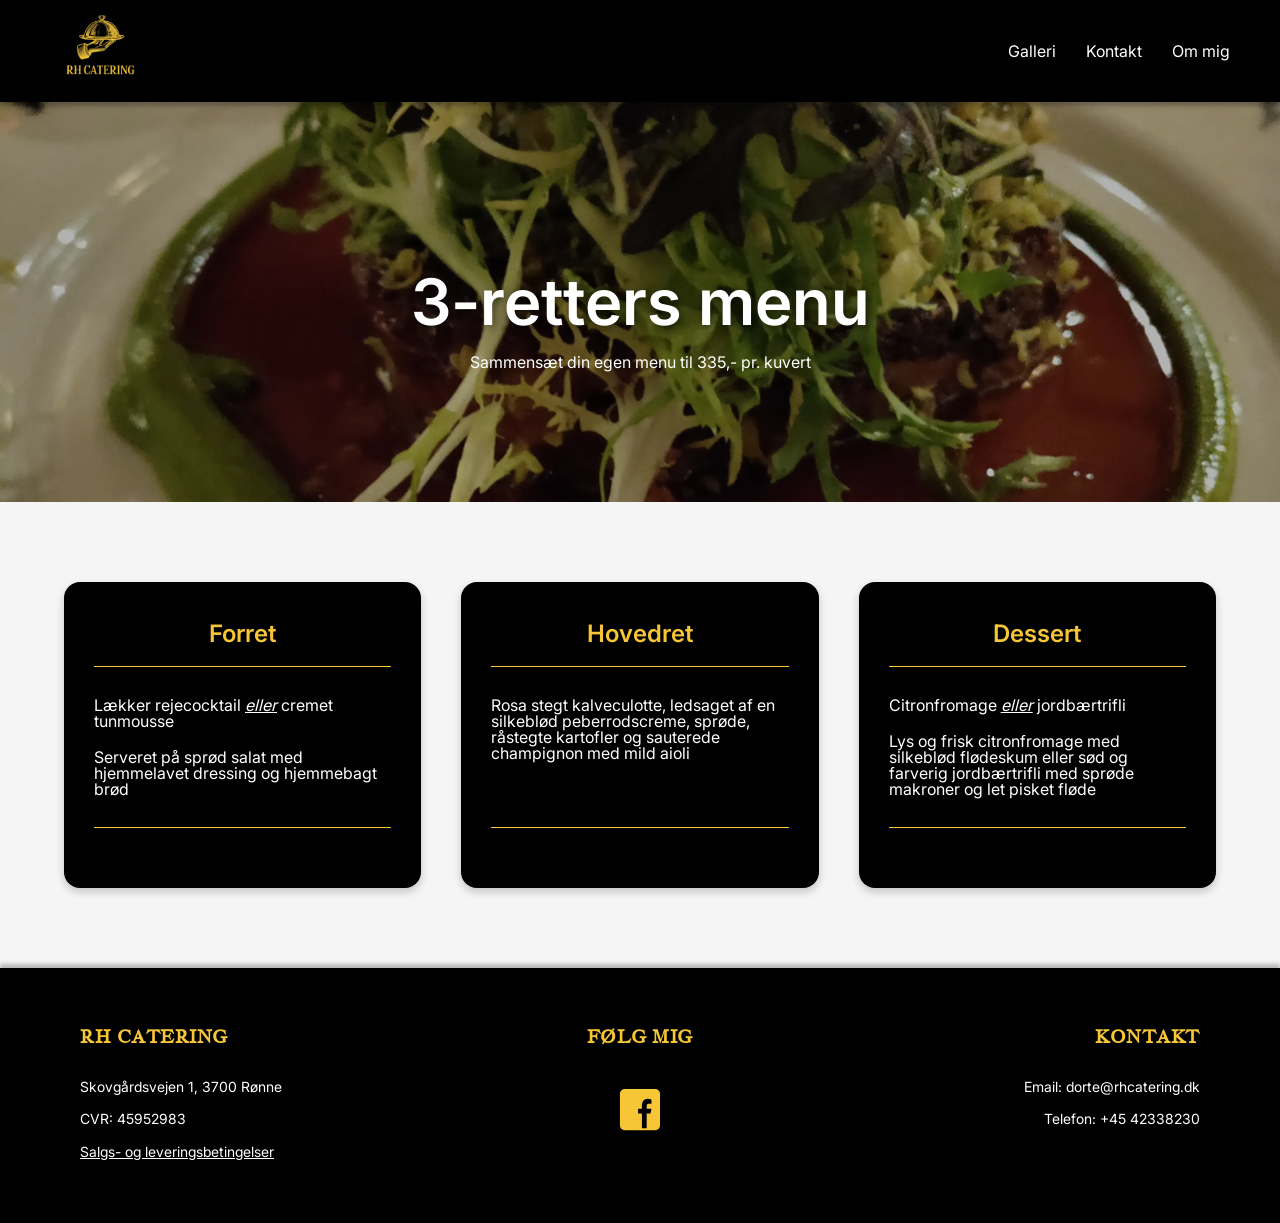
==== 3-retters.html @ 690296f6 "Færdig" ====
<!doctype html>
<html lang="en">
  <head>
    <meta charset="UTF-8" />
    <meta name="viewport" content="width=device-width, initial-scale=1.0" />
    <link rel="icon" type="image/x-icon" href="imgs/favicon.png" />
    <link rel="stylesheet" href="general.css" />
    <link rel="stylesheet" href="menu-v2.css" />
    <title>3-retters menu</title>
  </head>
  <body>
    <header>
      <nav>
        <a href="index.html" class="logo">
          <img src="imgs/logo/logo-square-clean.webp" alt="" class="logo-img" />
        </a>
        <div class="hamburger" onclick="toggleMenu()">
          <span></span>
          <span></span>
          <span></span>
        </div>
        <div class="nav-container" id="navMenu">
          <a href="galleri.html" class="nav-link">Galleri</a>
          <a href="kontakt.html" class="nav-link">Kontakt</a>
          <a href="mig.html" class="nav-link">Om mig</a>
        </div>
      </nav>
    </header>
    <main>
      <section class="hero">
        <img src="imgs/pictures/Group56.webp" alt="" class="hero-img" />
        <h1 class="hero-title">3-retters menu</h1>
        <p class="hero-subtitle">
          Sammensæt din egen menu til 335,- pr. kuvert
        </p>
      </section>
      <section class="menu">
        <div class="menu-card">
          <h3 class="menu-card-title">Forret</h3>
          <div class="menu-card-items">
            <p>Lækker rejecocktail <i>eller</i> cremet tunmousse</p>
            <p>
              Serveret på sprød salat med hjemmelavet dressing og hjemmebagt
              brød
            </p>
          </div>
          <p class="menu-card-price"></p>
        </div>
        <div class="menu-card">
          <h3 class="menu-card-title">Hovedret</h3>
          <div class="menu-card-items">
            <p>
              Rosa stegt kalveculotte, ledsaget af en silkeblød peberrodscreme,
              sprøde, råstegte kartofler og sauterede champignon med mild aioli
            </p>
          </div>
          <p class="menu-card-price"></p>
        </div>
        <div class="menu-card">
          <h3 class="menu-card-title">Dessert</h3>
          <div class="menu-card-items">
            <p>Citronfromage <i>eller</i> jordbærtrifli</p>
            <p>
              Lys og frisk citronfromage med silkeblød flødeskum eller sød og
              farverig jordbærtrifli med sprøde makroner og let pisket fløde
            </p>
          </div>
          <p class="menu-card-price"></p>
        </div>
      </section>
    </main>
    <footer>
      <div class="info footer-container">
        <h3 class="footer-title">RH Catering</h3>
        <p>Skovgårdsvejen 1, 3700 Rønne</p>
        <p>CVR: 45952983</p>
        <a href="betingelser.html">Salgs- og leveringsbetingelser</a>
      </div>
      <div class="socials footer-container">
        <h3 class="footer-title">Følg mig</h3>
        <a
          href="https://www.facebook.com/profile.php?id=61586051840915"
          target="_blank"
        >
          <img src="imgs/icons/facebook-brand.svg" alt="" />
        </a>
      </div>
      <div class="contact footer-container">
        <h3 class="footer-title">Kontakt</h3>
        <p>Email: dorte@rhcatering.dk</p>
        <p>Telefon: +45 42338230</p>
      </div>
    </footer>
    <script>
      function toggleMenu() {
        const navMenu = document.getElementById("navMenu");
        navMenu.classList.toggle("active");
      }
    </script>
  </body>
</html>
---- general.css ----
html, body, div, span, applet, object, iframe,
h1, h2, h3, h4, h5, h6, p, blockquote, pre,
a, abbr, acronym, address, big, cite, code,
del, dfn, em, img, ins, kbd, q, s, samp,
small, strike, strong, sub, sup, tt, var,
b, u, i, center,
dl, dt, dd, ol, ul, li,
fieldset, form, label, legend,
table, caption, tbody, tfoot, thead, tr, th, td,
article, aside, canvas, details, embed, 
figure, figcaption, footer, header, hgroup, 
menu, nav, output, ruby, section, summary,
time, mark, audio, video {
	margin: 0;
	padding: 0;
	border: 0;
}
/* HTML5 display-role reset for older browsers */
article, aside, details, figcaption, figure, 
footer, header, hgroup, menu, nav, section {
	display: block;
}
body {
	line-height: 1;
}
ol, ul {
	list-style: none;
}
blockquote, q {
	quotes: none;
}
blockquote:before, blockquote:after,
q:before, q:after {
	content: '';
	content: none;
}
table {
	border-collapse: collapse;
	border-spacing: 0;
}

@font-face {
    font-family:  inter-reg;
    src: url(fonts/Inter_Regular.ttf);
}

@font-face {
    font-family: inter-semi;
    src: url(fonts/Inter_SemiBold.ttf);
}

@font-face {
	font-family: francois;
	src: url(fonts/JacquesFrancois-Regular.ttf);
}

p, a {
    font-family: inter-reg;
}

h1, h2, h3, h4 {
    font-family: inter-semi;
}

:root {
    --brand: #F6C636;
	--nav-padding: 50px;
}

/* navbar */
header {
	position: sticky;
	top: 0;
	z-index: 100;
}

nav {
	width: 100vw;
	display: flex;
	flex-direction: row;
	justify-content: space-between;
	align-items: center;
	background-color: black;
	box-shadow: 0 4px 4px 0 rgba(0, 0, 0, 0.25);
}

.logo-img {
	width: 100px;
	height: auto;
	padding-left: var(--nav-padding);
}

.nav-container {
	display: flex;
	flex-direction: row;
	gap: 30px;
	padding-right: var(--nav-padding);
}

.nav-container a {
	text-decoration: none;
	color: white;
	display: inline-block;
	position: relative;
}

.nav-container a::after {
  content: '';
  position: absolute;
  width: 100%;
  transform: scaleX(0);
  height: 2px;
  bottom: -5px;
  left: 0;
  background-color: var(--brand);
  /* transform-origin: bottom right; */
  transition: transform 0.25s ease-out;
}

.nav-container a:hover::after {
  transform: scaleX(1);
  /* transform-origin: bottom left; */
}

/* Hamburger Menu */
.hamburger {
	display: none;
	flex-direction: column;
	cursor: pointer;
	padding-right: var(--nav-padding);
	gap: 4px;
}

.hamburger span {
	width: 25px;
	height: 3px;
	background-color: var(--brand);
	transition: all 0.3s ease;
}

/* Footer */
footer {
	width: 100vw;
	background-color: black;
	display: flex;
	flex-direction: row;
	justify-content: space-between;
	padding: 60px 80px;
	box-sizing: border-box;
	box-shadow: 0 -4px 4px 0 rgba(0, 0, 0, 0.25);
}

.footer-title {
	font-family: francois;
	text-transform: uppercase;
	color: var(--brand);
	font-size: 18px;
	margin-bottom: 20px;
	letter-spacing: 0.5px;
}

.footer-container {
	display: flex;
	flex-direction: column;
	gap: 10px;
}

.footer-container a, .footer-container p {
	color: white;
	font-size: 14px;
	line-height: 1.6;
}

.footer-container a {
	text-decoration: underline;
	transition: color 0.3s ease;
}

.footer-container a:hover {
	color: var(--brand);
}

.footer-container img {
	width: 42px;
	height: 42px;
	margin-top: 5px;
	padding: 8px;
	border-radius: 4px;
	cursor: pointer;
	transition: transform 0.3s ease;
}

.footer-container img:hover {
	transform: scale(1.1);
}

/* Align footer sections */
.info {
	flex: 1;
}

.socials {
	flex: 1;
	align-items: center;
}

.contact {
	flex: 1;
	align-items: flex-end;
	text-align: right;
}

/* Mobile Styles */
@media screen and (max-width: 768px) {
	:root {
		--nav-padding: 20px;
	}

	/* Mobile Navigation */
	.logo-img {
		width: 60px;
	}

	.nav-container {
		display: none;
		position: absolute;
		top: 100%;
		left: 0;
		width: 100%;
		background-color: black;
		flex-direction: column;
		gap: 0;
		padding: 0;
		box-shadow: 0 4px 4px 0 rgba(0, 0, 0, 0.25);
	}

	.nav-container.active {
		display: flex;
	}

	.nav-container a {
		padding: 20px;
		text-align: center;
		border-bottom: 1px solid #333;
	}

	.nav-container a::after {
		display: none;
	}

	.hamburger {
		display: flex;
	}

	/* Mobile Footer */
	footer {
		flex-direction: column;
		padding: 40px 20px;
		gap: 30px;
	}

	.footer-container {
		align-items: center !important;
		text-align: center !important;
	}

	.socials {
		order: 2;
	}

	.info {
		order: 1;
	}

	.contact {
		order: 3;
	}
}
---- menu-v2.css ----
/* Hero Section */
i {
    text-decoration: underline;
}
.mobil {
    display: none;
}

 .desktop {
    display: block;
}

.hero {
    position: relative;
    width: 100%;
    height: 400px;
    overflow: hidden;
}

.hero-img {
    width: 100%;
    height: 100%;
    object-fit: cover;
}

.hero-title {
    position: absolute;
    top: 50%;
    left: 50%;
    transform: translate(-50%, -50%);
    color: white;
    font-size: 64px;
    font-weight: 600;
    text-align: center;
    text-shadow: 2px 2px 8px rgba(0, 0, 0, 0.5);
    margin: 0;
}

.hero-subtitle {
    position: absolute;
    top: 65%;
    left: 50%;
    transform: translate(-50%, -50%);
    color: white;
    width: 550px;
    text-align: center;
}

/* Menu Section */
.menu {
    padding: 80px 5vw;
    background-color: #f5f5f5;
    display: grid;
    grid-template-columns: repeat(3, 1fr);
    gap: 40px;
    max-width: 1400px;
    margin: 0 auto;
}

.menu-2 {
    padding: 80px 5vw;
    background-color: #f5f5f5;
    display: grid;
    grid-template-columns: repeat(4, 1fr);
    gap: 40px;
    max-width: 1400px;
    margin: 0 auto;
}

.menu-card {
    background-color: black;
    border-radius: 16px;
    padding: 40px 30px;
    color: white;
    display: flex;
    flex-direction: column;
    justify-content: space-between;
    box-shadow: 0 4px 8px rgba(0, 0, 0, 0.2);
    transition: transform 0.3s ease;
}

.menu-card:hover {
    transform: translateY(-5px);
}

.menu-card-title {
    font-family: inter-semi;
    color: #F6C636;
    font-size: 24px;
    text-align: center;
    margin-bottom: 30px;
    text-transform: capitalize;
    border-bottom: 1px solid var(--brand);
    padding-bottom: 20px;
}

.menu-card-items {
    flex-grow: 1;
    display: flex;
    flex-direction: column;
    gap: 20px;
}

.menu-item {
    font-family: inter-reg;
    font-size: 14px;
    line-height: 1.6;
    text-align: center;
    color: white;
}

.menu-card-price {
    font-family: inter-semi;
    color: var(--brand);
    font-size: 16px;
    text-align: center;
    margin-top: 30px;
    padding-top: 20px;
    border-top: 1px solid var(--brand);
}

/* Mobile Responsive Styles */
@media screen and (max-width: 768px) {
    .hero {
        height: 250px;
    }

    .hero-title {
        font-size: 48px;
    }

    .mobil {
        display: block;
    }

    .desktop {
        display: none;
    }

    .menu {
        grid-template-columns: 1fr;
        padding: 40px 20px;
        gap: 30px;
    }

    .menu-2{
        grid-template-columns: 1fr;
        padding: 40px 20px;
        gap: 30px;
    }

    .menu-card {
        min-height: auto;
        padding: 30px 20px;
        margin: 0 50px;
    }

    .menu-card-title {
        font-size: 20px;
        margin-bottom: 20px;
    }

    .menu-item {
        font-size: 13px;
    }

    .hero-subtitle {
        top: 75%;
    }

    .sandwich {
        width: 80vw;
    }

    .sandwich-title {
        font-size: 34px;
        width: 80vw;
    }
}

/* Tablet Styles */
@media screen and (min-width: 769px) and (max-width: 1024px) {
    .menu {
        grid-template-columns: repeat(2, 1fr);
    }

    .menu-2 {
        grid-template-columns: repeat(2, 1fr);
    }
}
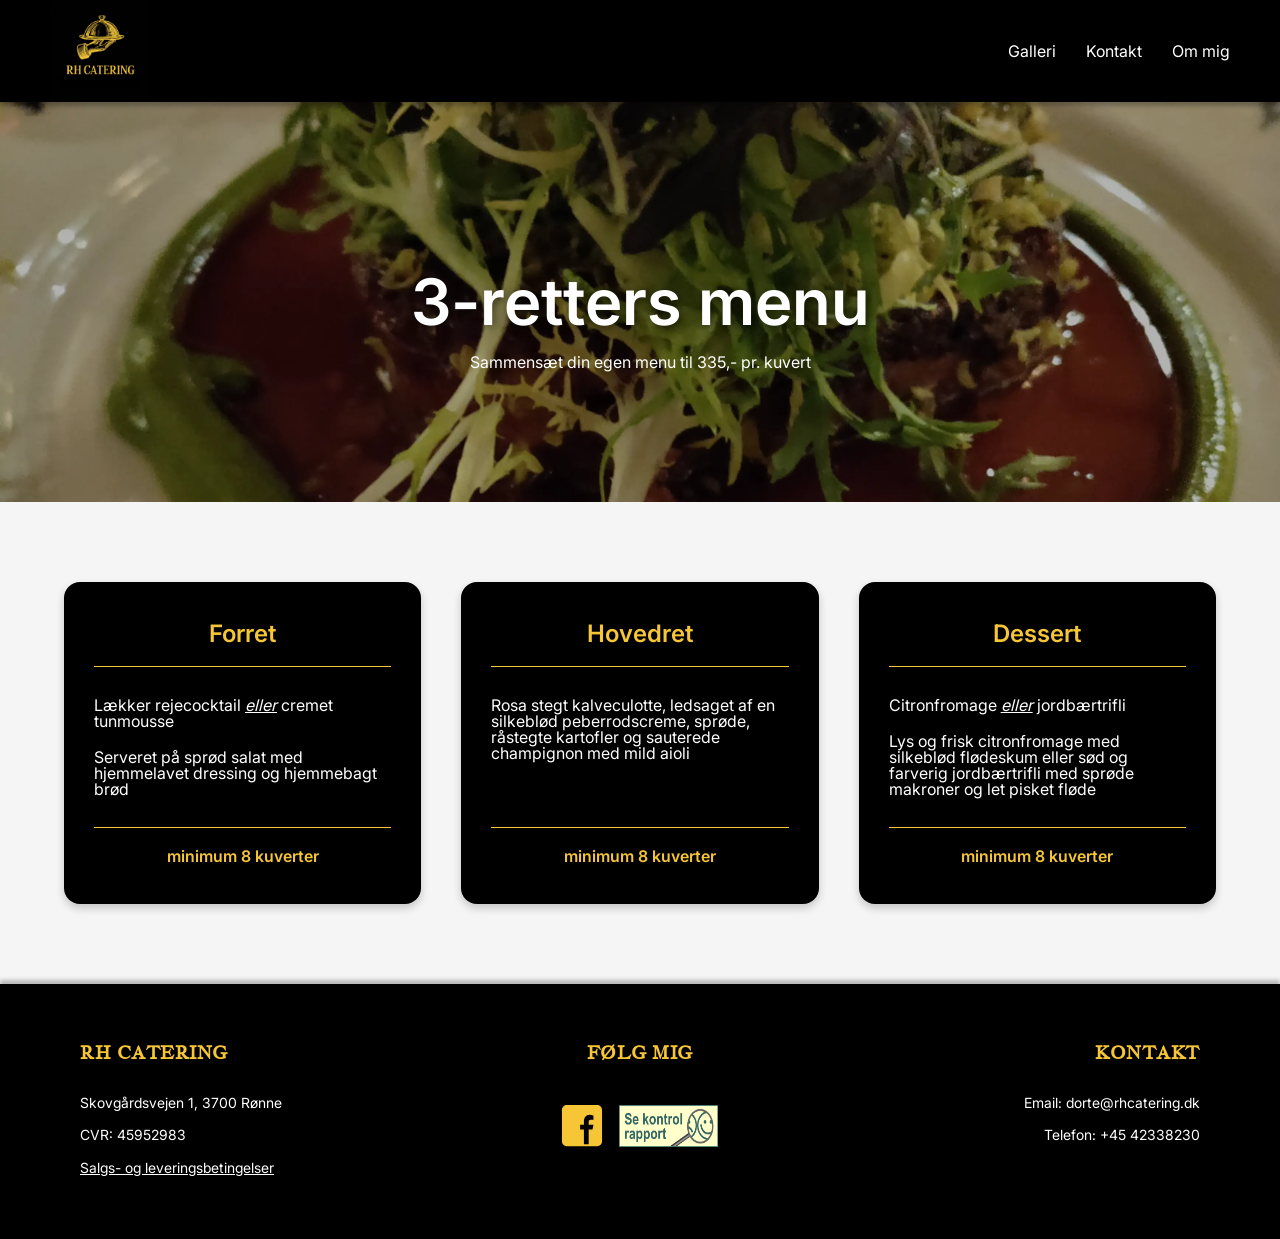
==== commit 5bcd8349: "har tilføjet kontrolrapport" ====
--- a/3-retters.html
+++ b/3-retters.html
@@ -29,8 +29,8 @@
     <main>
       <section class="hero">
         <img src="imgs/pictures/Group56.webp" alt="" class="hero-img" />
-        <h1 class="hero-title">3-retters menu</h1>
-        <p class="hero-subtitle">
+        <h1 class="hero-title sandwich-title">3-retters menu</h1>
+        <p class="hero-subtitle sandwich">
           Sammensæt din egen menu til 335,- pr. kuvert
         </p>
       </section>
@@ -44,7 +44,7 @@
               brød
             </p>
           </div>
-          <p class="menu-card-price"></p>
+          <p class="menu-card-price">minimum 8 kuverter</p>
         </div>
         <div class="menu-card">
           <h3 class="menu-card-title">Hovedret</h3>
@@ -54,7 +54,7 @@
               sprøde, råstegte kartofler og sauterede champignon med mild aioli
             </p>
           </div>
-          <p class="menu-card-price"></p>
+          <p class="menu-card-price">minimum 8 kuverter</p>
         </div>
         <div class="menu-card">
           <h3 class="menu-card-title">Dessert</h3>
@@ -65,7 +65,7 @@
               farverig jordbærtrifli med sprøde makroner og let pisket fløde
             </p>
           </div>
-          <p class="menu-card-price"></p>
+          <p class="menu-card-price">minimum 8 kuverter</p>
         </div>
       </section>
     </main>
@@ -78,12 +78,17 @@
       </div>
       <div class="socials footer-container">
         <h3 class="footer-title">Følg mig</h3>
-        <a
-          href="https://www.facebook.com/profile.php?id=61586051840915"
-          target="_blank"
-        >
-          <img src="imgs/icons/facebook-brand.svg" alt="" />
-        </a>
+        <div class="socials-container">
+          <a
+            href="https://www.facebook.com/profile.php?id=61586051840915"
+            target="_blank"
+          >
+            <img src="imgs/icons/facebook-brand.svg" alt="" />
+          </a>
+          <a href="https://www.findsmiley.dk/1515955" target="_blank">
+            <img src="imgs/icons/kontrolrapport.gif" alt="" class="smiley" />
+          </a>
+        </div>
       </div>
       <div class="contact footer-container">
         <h3 class="footer-title">Kontakt</h3>
--- a/general.css
+++ b/general.css
@@ -194,6 +194,15 @@
 	transform: scale(1.1);
 }
 
+.socials-container {
+	display: flex;
+	flex-direction: row;
+}
+
+.smiley {
+	width: 99px !important;
+}
+
 /* Align footer sections */
 .info {
 	flex: 1;
--- a/menu-v2.css
+++ b/menu-v2.css
@@ -119,6 +119,19 @@
     border-top: 1px solid var(--brand);
 }
 
+.menu-card-price-container{
+    border-top: 1px solid var(--brand);
+    margin-top: 30px;
+    padding-top: 20px;
+    text-align: center;
+}
+
+.menu-card-price-container p {
+    margin-top: 10px;
+    color: var(--brand);
+    font-family: inter-semi;
+}
+
 /* Mobile Responsive Styles */
 @media screen and (max-width: 768px) {
     .hero {
